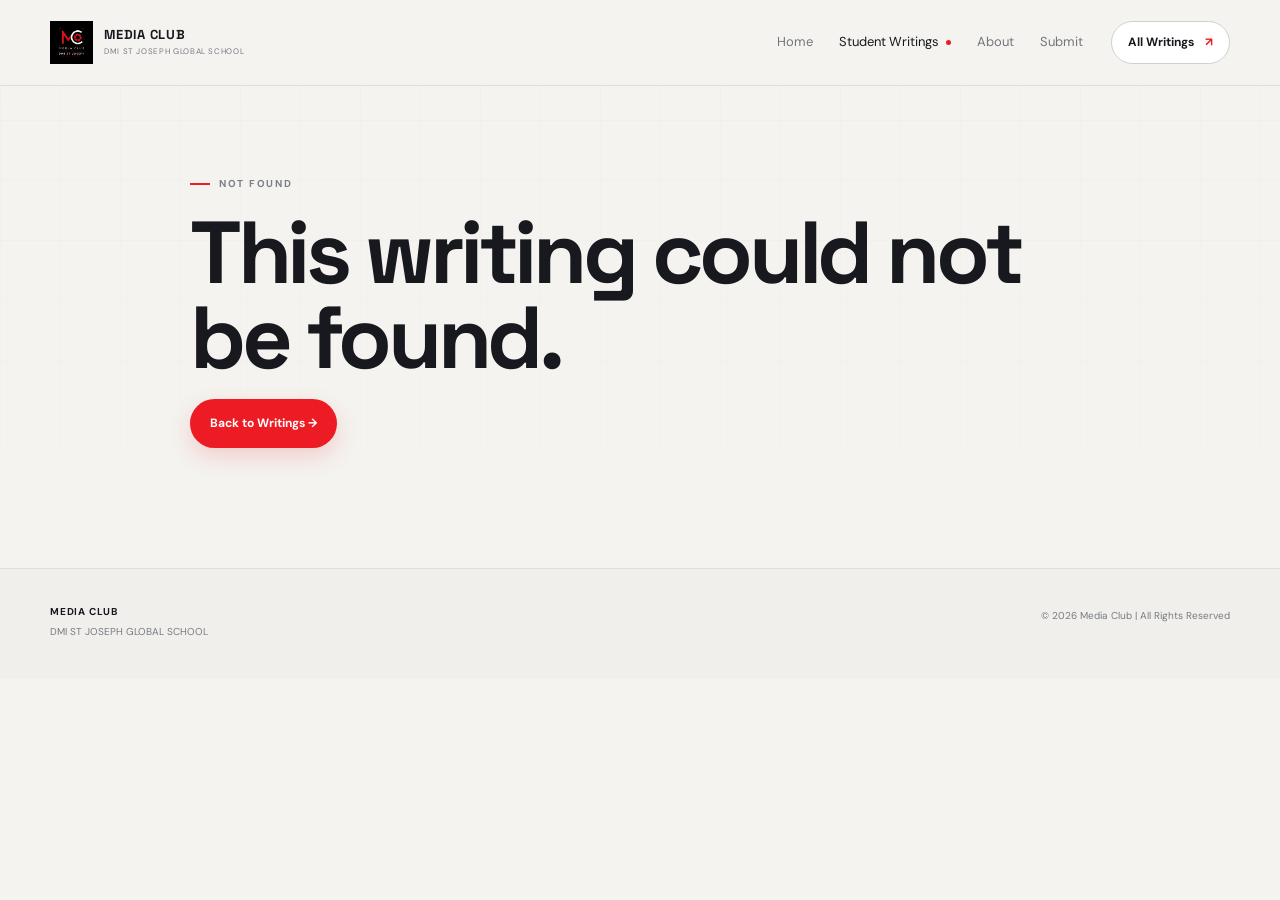
==== article.html @ e5601b83 "Add files via upload" ====
<!DOCTYPE html>
<html lang="en">
<head>
  <meta charset="UTF-8" />
  <meta name="viewport" content="width=device-width, initial-scale=1.0" />
  <title>Reading | Media Club</title>
  <link rel="preconnect" href="https://fonts.googleapis.com">
  <link rel="preconnect" href="https://fonts.gstatic.com" crossorigin>
  <link href="https://fonts.googleapis.com/css2?family=DM+Sans:wght@400;500;600;700&family=Space+Grotesk:wght@500;600;700&display=swap" rel="stylesheet">
  <link rel="stylesheet" href="css/style.css" />
  <link rel="icon" type="image/png" href="red.png">
</head>
<body>
  <div class="site-bg"></div>
  <header class="header">
    <a class="brand" href="index.html">
      <span class="brand-mark"><img src="red.png" alt="Media Club logo"></span>
      <span><strong>MEDIA CLUB</strong><small>DMI ST JOSEPH GLOBAL SCHOOL</small></span>
    </a>
    <nav class="nav">
      <a href="index.html">Home</a>
      <a class="active" href="writings.html">Student Writings</a>
      <a href="index.html#about">About</a>
      <a href="index.html#submit">Submit</a>
    </nav>
    <a class="nav-cta" href="writings.html">All Writings <span>↗</span></a>
    <button class="menu-btn" aria-label="Open menu">☰</button>
  </header>

  <main id="articlePage"></main>

  <footer class="footer">
    <div class="container footer-inner">
      <div><strong>MEDIA CLUB</strong><p>DMI ST JOSEPH GLOBAL SCHOOL</p></div>
      <p>© 2026 Media Club | All Rights Reserved</p>
    </div>
  </footer>

  <div id="toast" class="toast">Link copied!</div>
  <script src="js/articles.js"></script>
  <script src="js/main.js"></script>
  <script src="js/article.js"></script>
</body>
</html>
---- css/style.css ----
:root{
  --bg:#f4f3ef;
  --paper:#ffffff;
  --panel:#17191e;
  --panel-2:#22252b;
  --line:#deded9;
  --text:#17191e;
  --muted:#6d7078;
  --accent:#ed1c24;
  --accent-dark:#bd1118;
  --soft-red:#fff0f0;
  --max:1180px;
  --radius:22px;
}
*{box-sizing:border-box}
html{scroll-behavior:smooth}
body{margin:0;background:var(--bg);color:var(--text);font-family:"DM Sans",sans-serif;line-height:1.6}
a{color:inherit;text-decoration:none}
button,input{font:inherit}
.site-bg{position:fixed;inset:0;pointer-events:none;opacity:.42;background-image:linear-gradient(rgba(23,25,30,.045) 1px,transparent 1px),linear-gradient(90deg,rgba(23,25,30,.045) 1px,transparent 1px);background-size:60px 60px;mask-image:linear-gradient(to bottom,#000,transparent 85%)}
.container{width:min(var(--max),calc(100% - 48px));margin:auto}
.header{height:86px;border-bottom:1px solid var(--line);display:flex;align-items:center;gap:28px;padding:0 max(24px,calc((100vw - var(--max))/2));position:sticky;top:0;z-index:10;background:rgba(244,243,239,.9);backdrop-filter:blur(16px)}
.brand{display:flex;align-items:center;gap:11px;margin-right:auto}
.brand-mark{width:43px;height:43px;display:grid;place-items:center}
.brand-mark img{width:100%;height:100%;object-fit:contain}
.brand strong,.brand small{display:block;line-height:1.15}
.brand strong{font-family:"Space Grotesk";font-size:13px;letter-spacing:.06em}
.brand small{font-size:8px;color:#777a82;letter-spacing:.08em;margin-top:4px}
.nav{display:flex;gap:26px;align-items:center;}
.nav a{font-size:13px;color:#72757c;transition:.2s}
.nav a:hover,.nav a.active{color:var(--text)}
.nav a.active:after{content:"";display:inline-block;width:5px;height:5px;background:var(--accent);border-radius:50%;margin-left:7px;vertical-align:middle}
.nav-cta{border:1px solid #cfd0cb;border-radius:100px;padding:11px 16px;font-size:12px;font-weight:700;background:#fff}
.nav-cta span{color:var(--accent);margin-left:8px}
.menu-btn{display:none;background:none;border:0;color:var(--text);font-size:23px}
.hero{min-height:650px;display:grid;grid-template-columns:1.05fr .95fr;align-items:center;gap:60px;padding-top:65px;padding-bottom:75px}
.eyebrow{font-size:10px;font-weight:700;letter-spacing:.17em;color:#7b7e86;display:flex;align-items:center;gap:9px}
.eyebrow span{width:20px;height:2px;background:var(--accent);display:inline-block}
h1,h2{font-family:"Space Grotesk",sans-serif;line-height:.97;letter-spacing:-.05em;margin:18px 0}
.hero h1{font-size:clamp(58px,7vw,100px);max-width:760px}
h1 em,h2 em{font-style:normal;color:var(--accent)}
.hero-text{color:var(--muted);max-width:510px;font-size:17px}
.hero-actions{display:flex;gap:12px;margin-top:30px;flex-wrap:wrap}
.btn{display:inline-flex;align-items:center;gap:22px;padding:14px 19px;border-radius:100px;font-size:12px;font-weight:700;border:1px solid transparent;transition:transform .2s,background .2s}
.btn:hover{transform:translateY(-2px)}
.btn-primary{background:var(--accent);color:#fff;box-shadow:0 9px 22px rgba(237,28,36,.17)}
.btn-ghost{border-color:#cfd0cb;color:var(--text);background:#fff}
.btn-primary span{font-size:18px}
.hero-art{min-height:500px;position:relative;display:grid;place-items:center}
.hero-logo-panel{width:min(390px,80%);aspect-ratio:1/1;border-radius:34px;background:#17191e;display:grid;place-items:center;position:relative;overflow:hidden;box-shadow:0 30px 70px rgba(23,25,30,.18);transform:rotate(3deg)}
.hero-logo{width:92%;height:92%;object-fit:contain;position:relative;z-index:2}
.logo-glow{position:absolute;width:300px;height:300px;border-radius:50%;background:var(--accent);filter:blur(90px);opacity:.18;right:-90px;top:-90px}
.floating-note{position:absolute;background:#fff;border:1px solid #d7d8d4;border-radius:9px;padding:9px 12px;font-size:9px;font-weight:700;letter-spacing:.1em;z-index:3;box-shadow:0 12px 25px rgba(23,25,30,.1)}
.floating-note span{color:var(--accent);margin-left:8px}
.note-one{top:15%;left:0;transform:rotate(-7deg)}
.note-two{right:0;top:31%;transform:rotate(5deg)}
.note-three{bottom:11%;left:7%;transform:rotate(4deg)}
.ticker{overflow:hidden;border-top:1px solid var(--line);border-bottom:1px solid var(--line);padding:15px 0;background:#191b20;color:#fff}
.ticker-track{display:flex;gap:25px;white-space:nowrap;justify-content:center;font-family:"Space Grotesk";font-size:12px;letter-spacing:.12em}
.ticker b{color:var(--accent)}
.section{padding-top:110px;padding-bottom:110px}
.section-head{display:flex;justify-content:space-between;align-items:end;margin-bottom:35px}
h2{font-size:clamp(45px,6vw,72px)}
.text-link{font-size:12px;font-weight:700;border-bottom:1px solid #aeb0ae;padding-bottom:5px}
.writing-grid{display:grid;grid-template-columns:repeat(3,1fr);gap:18px}
.writing-card{background:var(--paper);border:1px solid #dddeda;border-radius:var(--radius);overflow:hidden;transition:.25s;display:flex;flex-direction:column;min-height:330px;box-shadow:0 5px 18px rgba(23,25,30,.035)}
.writing-card:hover{border-color:#c4c6c1;transform:translateY(-5px);box-shadow:0 18px 35px rgba(23,25,30,.08)}
.card-visual{height:155px;position:relative;padding:18px;overflow:hidden;background:radial-gradient(circle at 80% 20%,rgba(237,28,36,.14),transparent 38%),#ecebe7}
.card-visual.has-image{padding:0;background:#191b20}
.card-visual.has-image img{width:100%;height:100%;display:block;object-fit:cover;transition:transform .4s ease}
.writing-card:hover .card-visual.has-image img{transform:scale(1.045)}
.image-shade{position:absolute;inset:0;background:linear-gradient(to top,rgba(10,11,13,.48),transparent 65%)}
.card-visual.has-image .category{position:absolute;top:18px;left:18px;color:#fff;border-color:rgba(255,255,255,.45);background:rgba(10,11,13,.3);backdrop-filter:blur(6px)}
.article-cover{margin-top:45px;width:100%;aspect-ratio:16/8;overflow:hidden;border-radius:22px;background:#191b20;border:1px solid #d6d6d1}
.article-cover img{width:100%;height:100%;object-fit:cover;display:block}
.card-visual .big-letter{font-family:"Space Grotesk";font-size:115px;line-height:.75;color:#d8d8d3;position:absolute;right:8px;bottom:-8px;font-weight:700}
.category{position:relative;display:inline-flex;border:1px solid #c9cbc6;border-radius:100px;padding:5px 9px;font-size:8px;letter-spacing:.12em;font-weight:700;color:#4e5158;background:rgba(255,255,255,.55)}
.card-body{padding:21px;display:flex;flex-direction:column;flex:1}
.card-body h3{font-family:"Space Grotesk";font-size:21px;line-height:1.1;margin:0 0 10px;letter-spacing:-.025em}
.card-body p{font-size:12px;color:var(--muted);margin:0 0 18px}
.author{margin-top:auto;display:flex;justify-content:space-between;align-items:center;font-size:10px;color:#8a8d93}
.author strong{color:#45484e;font-weight:600}
.about-section{border-top:1px solid var(--line);border-bottom:1px solid var(--line);background:#191b20;color:#f3f3ef;padding:110px 0}
.about-section .eyebrow{color:#a6a9b0}
.about-section .eyebrow span{background:var(--accent)}
.about-grid{display:grid;grid-template-columns:1fr 1fr;gap:100px}
.about-copy{padding-top:24px}
.about-copy p{font-size:17px;color:#b6b8be;max-width:530px}
.stat-row{display:flex;gap:40px;margin-top:45px}
.stat-row div{display:grid;gap:3px}
.stat-row strong{font-family:"Space Grotesk";color:var(--accent);font-size:30px}
.stat-row span{font-size:10px;text-transform:uppercase;letter-spacing:.12em;color:#8b8e95}
.submit-section{padding-top:90px;padding-bottom:110px}
.submit-box{background:#ecebe7;color:var(--text);border:1px solid #d6d6d1;border-radius:28px;padding:55px;display:grid;grid-template-columns:1fr 1fr;gap:70px;position:relative;overflow:hidden}
.submit-box:after{content:"";position:absolute;width:230px;height:230px;border-radius:50%;border:1px solid rgba(237,28,36,.22);right:-70px;bottom:-120px}
.submit-box .eyebrow{color:#777a81}
.submit-box .eyebrow span{background:var(--accent)}
.submit-box h2{font-size:clamp(48px,5vw,70px);margin-bottom:0}
.submit-box h2 em{color:var(--accent)}
.submit-right{align-self:end}
.submit-right p{font-size:16px;max-width:450px;color:#65686f}
.submit-right .btn{background:var(--accent);color:#fff}
.submit-right small{display:block;margin-top:14px;font-size:10px;color:#7b7e84}
.footer{border-top:1px solid var(--line);padding:35px 0;background:#f0efeb}
.footer-inner{display:flex;justify-content:space-between;gap:30px;color:#777a81;font-size:10px}
.footer strong{color:var(--text);letter-spacing:.08em}
.footer p{margin:4px 0}
.page-hero{padding-top:100px;padding-bottom:70px}
.page-hero h1{font-size:clamp(65px,9vw,120px);margin:20px 0}
.page-hero p{max-width:570px;color:var(--muted);font-size:17px}
.writings-controls{border-top:1px solid var(--line);border-bottom:1px solid var(--line);padding:18px 0;margin-bottom:35px;display:flex;justify-content:space-between;gap:20px;align-items:center}
.filter-tabs{display:flex;gap:8px;flex-wrap:wrap}
.filter{border:1px solid #cfd0cb;background:#fff;color:#777a81;border-radius:100px;padding:9px 13px;font-size:10px;cursor:pointer}
.filter.active,.filter:hover{background:var(--accent);color:#fff;border-color:var(--accent)}
.search-box{width:220px;border:1px solid #cfd0cb;background:#fff;border-radius:100px;display:flex;gap:8px;align-items:center;padding:0 13px;color:#777}
.search-box input{background:none;border:0;outline:0;color:var(--text);width:100%;font-size:11px;padding:10px 0}
.full-grid{padding-bottom:100px}
.empty-state{text-align:center;padding:80px 0 140px;color:#777}
.empty-state strong,.empty-state span{display:block}
.empty-state strong{color:var(--text);font-family:"Space Grotesk";font-size:25px}
.hidden{display:none!important}
.article-wrap{padding:90px 0 120px}
.article-head{max-width:900px;margin:auto}
.back-link{display:inline-block;color:#858990;font-size:11px;margin-bottom:40px}
.article-meta{display:flex;gap:12px;align-items:center;color:#858990;font-size:10px}
.article-title{font-size:clamp(48px,7vw,88px);max-width:950px;margin:18px 0}
.article-dek{font-size:19px;color:#777a82;max-width:760px}
.article-byline{margin-top:25px;color:#858990;font-size:11px}
.article-byline strong{color:#30333a}
.article-layout{display:grid;grid-template-columns:1fr 180px;gap:65px;max-width:900px;margin:65px auto 0}
.article-content{font-family:Georgia,serif;font-size:19px;line-height:1.85;color:#363940}
.article-content p{margin:0 0 28px}
.article-content .dropcap:first-letter{font-size:65px;float:left;line-height:.8;color:var(--accent);padding:10px 8px 0 0;font-family:"Space Grotesk"}
.share-panel{border-left:1px solid var(--line);padding-left:25px;height:max-content;position:sticky;top:120px}
.share-panel span{display:block;font-size:9px;color:#777b84;letter-spacing:.12em;margin-bottom:12px}
.share-buttons{display:grid;gap:8px}
.share-btn{background:#fff;border:1px solid #d2d3cf;color:#55585f;border-radius:8px;padding:9px;font-size:10px;cursor:pointer;text-align:left}
.share-btn:hover{border-color:var(--accent);color:var(--accent)}
.article-footer{max-width:900px;margin:65px auto 0;padding-top:25px;border-top:1px solid var(--line)}
.toast{position:fixed;bottom:25px;left:50%;transform:translate(-50%,20px);background:var(--accent);color:#fff;border-radius:100px;padding:10px 18px;font-size:11px;font-weight:700;opacity:0;pointer-events:none;transition:.25s;z-index:50}
.toast.show{opacity:1;transform:translate(-50%,0)}
.reveal{animation:rise .65s ease both}
@keyframes rise{from{opacity:0;transform:translateY(18px)}to{opacity:1;transform:none}}
@media(max-width:800px){
  .header{height:72px;padding:0 20px}
  .nav,.nav-cta{display:none}
  .menu-btn{display:block}
  .container{width:min(100% - 34px,var(--max))}
  .hero{grid-template-columns:1fr;gap:10px;padding-top:60px}
  .hero-art{min-height:430px}
  .hero-logo-panel{width:min(330px,82vw)}
  .writing-grid{grid-template-columns:1fr}
  .about-grid,.submit-box{grid-template-columns:1fr;gap:35px}
  .submit-box{padding:35px 28px}
  .section-head{align-items:start;gap:20px;flex-direction:column}
  .writings-controls{align-items:stretch;flex-direction:column}
  .search-box{width:100%}
  .article-layout{grid-template-columns:1fr}
  .share-panel{position:static;border-left:0;border-top:1px solid var(--line);padding:20px 0}
  .share-buttons{display:flex;flex-wrap:wrap}
  .footer-inner{flex-direction:column}
}
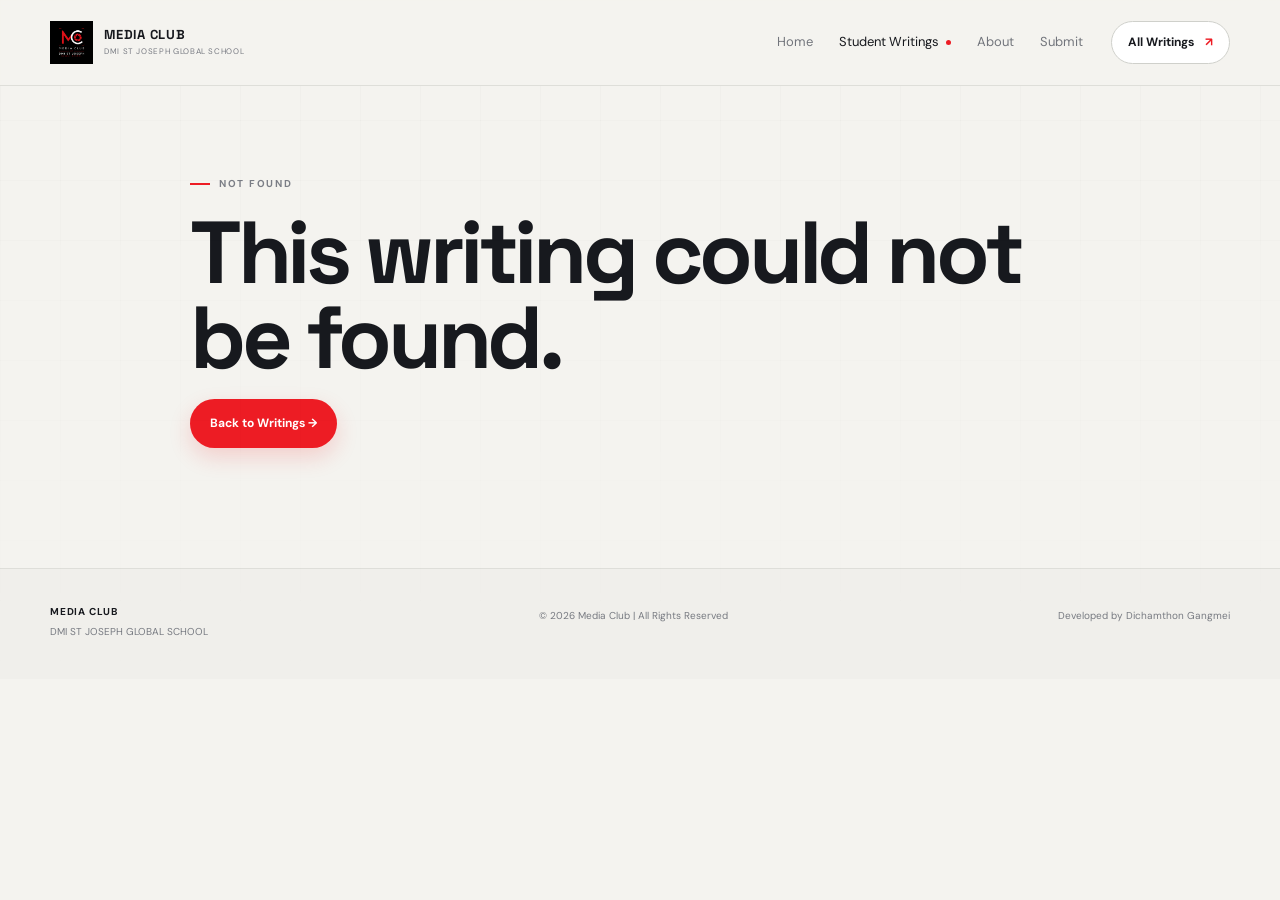
==== commit c4dd9a92: "Update article.html" ====
--- a/article.html
+++ b/article.html
@@ -33,6 +33,7 @@
     <div class="container footer-inner">
       <div><strong>MEDIA CLUB</strong><p>DMI ST JOSEPH GLOBAL SCHOOL</p></div>
       <p>© 2026 Media Club | All Rights Reserved</p>
+      <p>Developed by Dichamthon Gangmei</p>
     </div>
   </footer>
 
